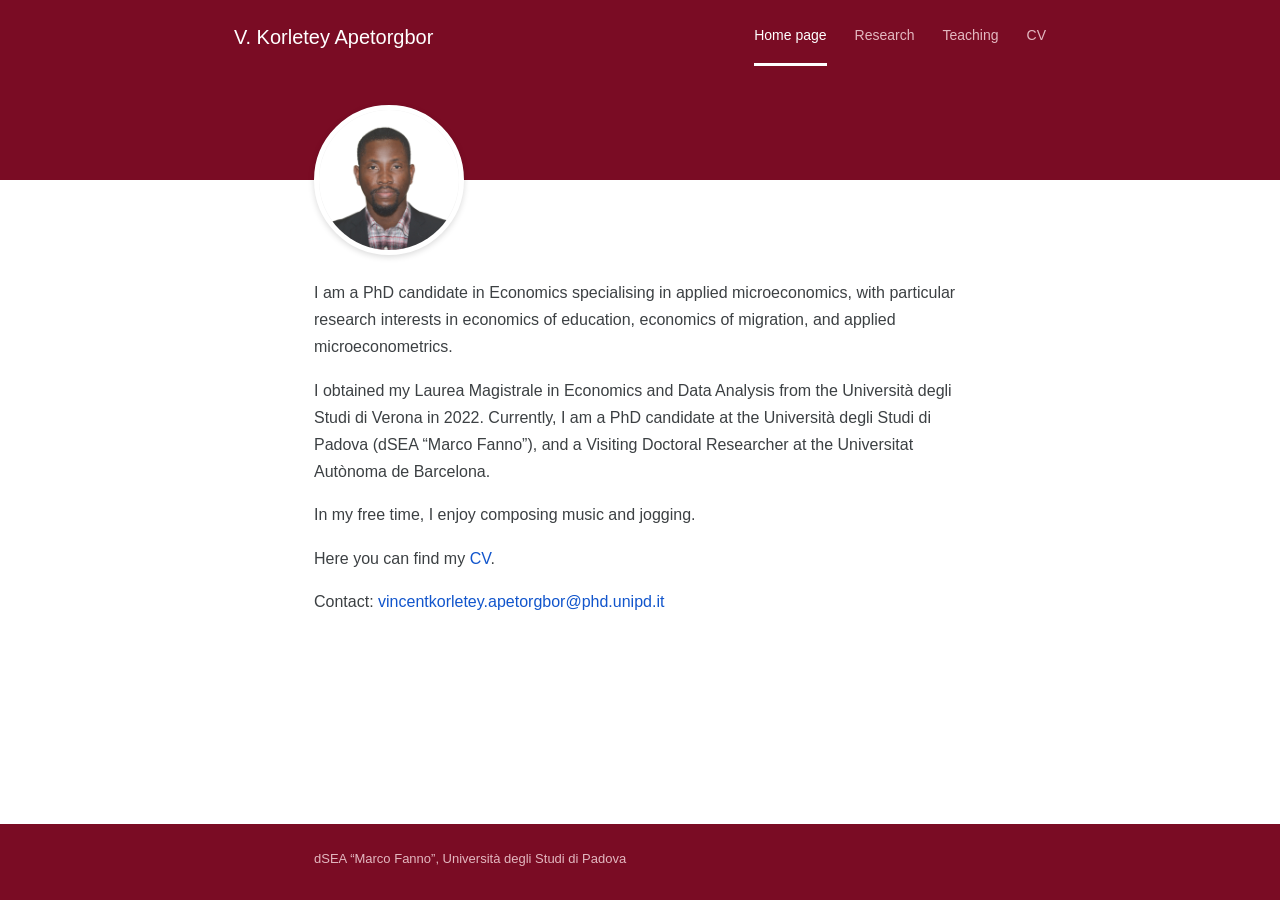
==== index.html @ 3eeb1f23 "Update title and description in index.html" ====
<!DOCTYPE html>
<html lang="en">
<head>
<meta charset="UTF-8">
<meta name="viewport" content="width=device-width, initial-scale=1.0">
<title>Vincent Korletey Apetorgbor</title>
<meta name="description" content="Vincent Korletey Apetorgbor, PhD candidate in Economics, Università degli Studi di Padova.">
<link rel="stylesheet" href="style.css">
<meta name="google-site-verification" content="UkVnWyFZT2XDwC2gfF7NHA3eXh8Y3wWSsGSMm6E1bMs" />
</head>
<body class="home">
<header class="site-nav">
  <div class="wrap">
    <a class="site-title" href="index.html">V. Korletey Apetorgbor</a>
    <nav class="tabs">
      <a href="index.html" class="active">Home page</a>
      <a href="research.html">Research</a>
      <a href="teaching.html">Teaching</a>
      <a href="cv.html">CV</a>
    </nav>
  </div>
</header>
<div class="hero-band"></div>
<main>
  <div class="wrap">
   <div class="avatar"><img src="Vincent.jpg" alt="Vincent Korletey Apetorgbor"></div>

    <p>I am a PhD candidate in Economics specialising in applied microeconomics,
      with particular research interests in economics of education, economics of 
      migration, and applied microeconometrics.</p>

    <p>I obtained my Laurea Magistrale in Economics and Data Analysis from the Università
    degli Studi di Verona in 2022. Currently, I am a PhD candidate at the
    Università degli Studi di Padova (dSEA &ldquo;Marco Fanno&rdquo;), and a
    Visiting Doctoral Researcher at the Universitat Aut&ograve;noma de
    Barcelona.</p>

    <p>In my free time, I enjoy composing music and jogging.</p>

    <p>Here you can find my <a href="cv.html">CV</a>.</p>

    <p>Contact: <a href="mailto:vincentkorletey.apetorgbor@phd.unipd.it">vincentkorletey.apetorgbor@phd.unipd.it</a></p>
  </div>
</main>

<footer>
  <div class="wrap">
    dSEA &ldquo;Marco Fanno&rdquo;, Universit&agrave; degli Studi di Padova
  </div>
</footer>
</body>
</html>
---- style.css ----
:root{
  --text: #202124;
  --text-soft: #3c4043;
  --link: #1155CC;
  --link-visited: #1155CC;
  --rule: #e0e0e0;
  --nav-active: #202124;
  --max-w: 700px;
  --burgundy: #7A0C24;
  --burgundy-text-soft: #E3B8C0;
}

*{ box-sizing: border-box; }

body{
  margin: 0;
  background: #ffffff;
  color: var(--text);
  font-family: "Helvetica Neue", Arial, "Segoe UI", sans-serif;
  font-size: 16px;
  line-height: 1.7;
  min-height: 100vh;
  display: flex;
  flex-direction: column;
}

a{ color: var(--link); text-decoration: none; }
a:hover{ text-decoration: underline; }
a:focus-visible{ outline: 2px solid var(--link); outline-offset: 2px; }

.wrap{
  max-width: var(--max-w);
  margin: 0 auto;
  padding: 0 24px;
}

/* Nav */
header.site-nav{
  background: var(--burgundy);
  border-bottom: none;
}
header.site-nav .wrap{
  max-width: 860px;
  display: flex;
  align-items: center;
  justify-content: space-between;
  padding-top: 20px;
  padding-bottom: 0;
}
.site-title{
  font-size: 20px;
  font-weight: 400;
  color: #ffffff;
  padding-bottom: 16px;
  text-decoration: none;
}
nav.tabs{
  display: flex;
  gap: 28px;
}
nav.tabs a{
  color: var(--burgundy-text-soft);
  font-size: 14px;
  padding-bottom: 16px;
  border-bottom: 3px solid transparent;
}
nav.tabs a:hover{
  color: #ffffff;
  text-decoration: none;
}
nav.tabs a.active{
  color: #ffffff;
  border-bottom-color: #ffffff;
}

@media (max-width: 560px){
  header.site-nav .wrap{ flex-direction: column; align-items: flex-start; }
  nav.tabs{ gap: 18px; flex-wrap: wrap; padding-bottom: 12px; }
}

.hero-band{
  background: var(--burgundy);
  height: 110px;
}
body.home main{ padding-top: 0; }

/* Main content */
main{
  flex: 1 0 auto;
  padding: 48px 0 80px;
}

h1{
  font-size: 26px;
  font-weight: 400;
  margin: 0 0 20px;
  color: var(--text);
}
h2{
  font-size: 18px;
  font-weight: 500;
  margin: 36px 0 12px;
  color: var(--text);
}
h2:first-child{ margin-top: 0; }

p{ margin: 0 0 16px; color: var(--text-soft); }

.avatar{
  width: 150px;
  height: 150px;
  border-radius: 50%;
  background: #eeeeee;
  color: #9aa0a6;
  display: flex;
  align-items: center;
  justify-content: center;
  font-size: 13px;
  text-align: center;
  margin: -75px 0 24px;
  overflow: hidden;
  border: 5px solid #ffffff;
  box-shadow: 0 2px 6px rgba(0,0,0,0.15);
}
.avatar img{ width: 100%; height: 100%; object-fit: cover; display: block; }

.entry{ margin-bottom: 26px; }
.entry:last-child{ margin-bottom: 0; }
.entry-title{ color: var(--text); font-weight: 500; }
.entry-meta{ color: var(--text-soft); font-size: 14.5px; margin-top: 2px; }
.entry-desc{ margin-top: 6px; font-size: 15px; }
.tag{
  display: inline-block;
  font-size: 12px;
  color: var(--text-soft);
  border: 1px solid var(--rule);
  border-radius: 3px;
  padding: 1px 7px;
  margin-left: 6px;
}

ol.pubs{ padding-left: 20px; margin: 0; }
ol.pubs li{ margin-bottom: 16px; color: var(--text-soft); font-size: 15px; }
ol.pubs li .venue{ font-style: italic; }

.cv-download{
  display: inline-block;
  border: 1px solid #dadce0;
  border-radius: 4px;
  padding: 9px 16px;
  font-size: 14px;
  color: var(--text);
  margin-top: 6px;
}
.cv-download:hover{ background: #f8f9fa; text-decoration: none; }

.note{ font-size: 13px; color: #9aa0a6; margin-top: 18px; }

footer{
  flex-shrink: 0;
  background: var(--burgundy);
  border-top: none;
  padding: 24px 0 30px;
  margin-top: 40px;
  font-size: 13px;
  color: var(--burgundy-text-soft);
}
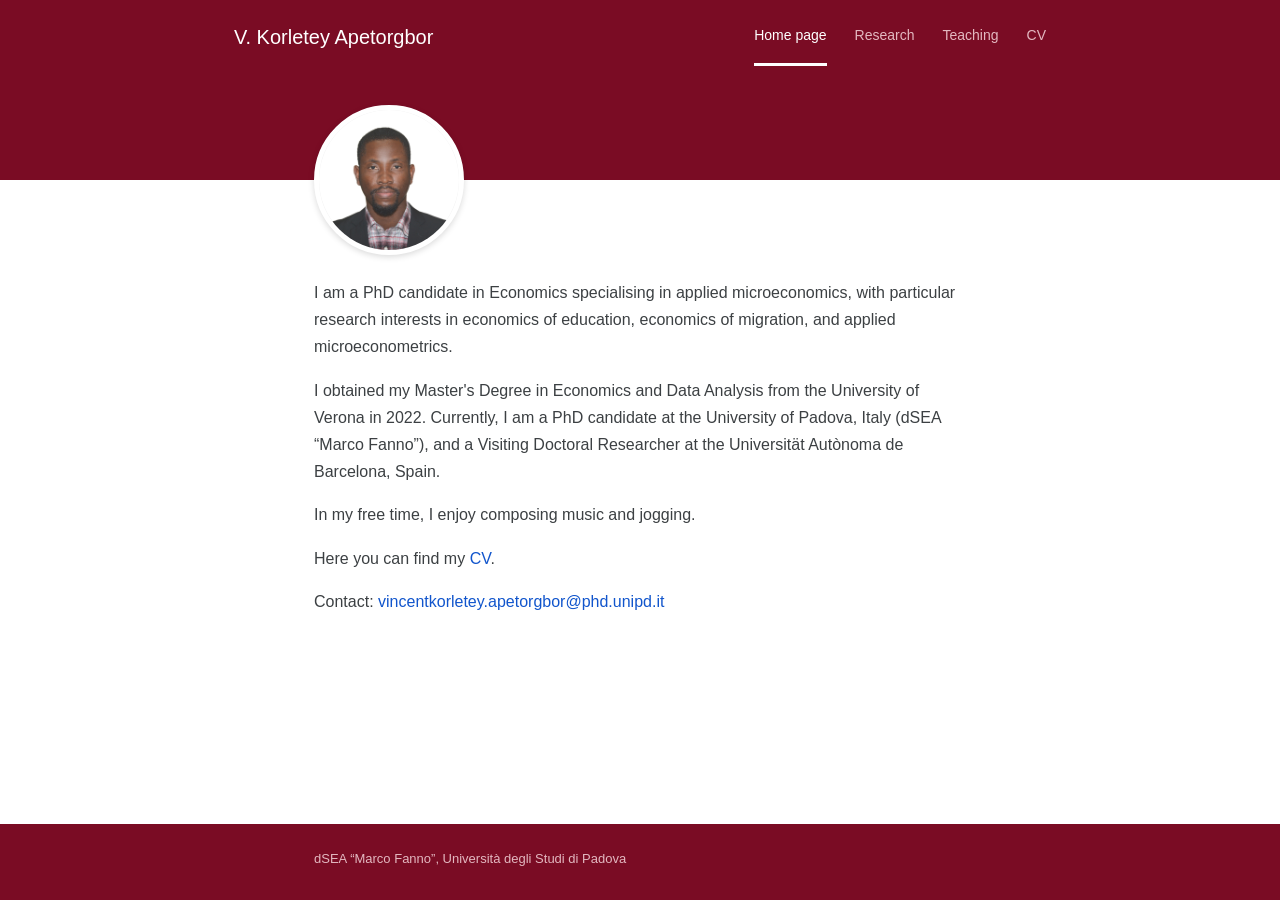
==== commit dff2db4c: "Revise education and research details in index.html Updated educational background and affiliations." ====
--- a/index.html
+++ b/index.html
@@ -3,8 +3,8 @@
 <head>
 <meta charset="UTF-8">
 <meta name="viewport" content="width=device-width, initial-scale=1.0">
-<title>Vincent Korletey Apetorgbor</title>
-<meta name="description" content="Vincent Korletey Apetorgbor, PhD candidate in Economics, Università degli Studi di Padova.">
+<title>V. Korletey Apetorgbor</title>
+<meta name="description" content="V. Korletey Apetorgbor, PhD candidate in Economics, Università degli Studi di Padova.">
 <link rel="stylesheet" href="style.css">
 <meta name="google-site-verification" content="UkVnWyFZT2XDwC2gfF7NHA3eXh8Y3wWSsGSMm6E1bMs" />
 </head>
@@ -29,11 +29,11 @@
       with particular research interests in economics of education, economics of 
       migration, and applied microeconometrics.</p>
 
-    <p>I obtained my Laurea Magistrale in Economics and Data Analysis from the Università
-    degli Studi di Verona in 2022. Currently, I am a PhD candidate at the
-    Università degli Studi di Padova (dSEA &ldquo;Marco Fanno&rdquo;), and a
-    Visiting Doctoral Researcher at the Universitat Aut&ograve;noma de
-    Barcelona.</p>
+    <p>I obtained my Master's Degree in Economics and Data Analysis from the 
+    University of Verona in 2022. Currently, I am a PhD candidate at the
+    University of Padova, Italy (dSEA &ldquo;Marco Fanno&rdquo;), and a
+    Visiting Doctoral Researcher at the Universität Aut&ograve;noma de
+    Barcelona, Spain.</p>
 
     <p>In my free time, I enjoy composing music and jogging.</p>
 
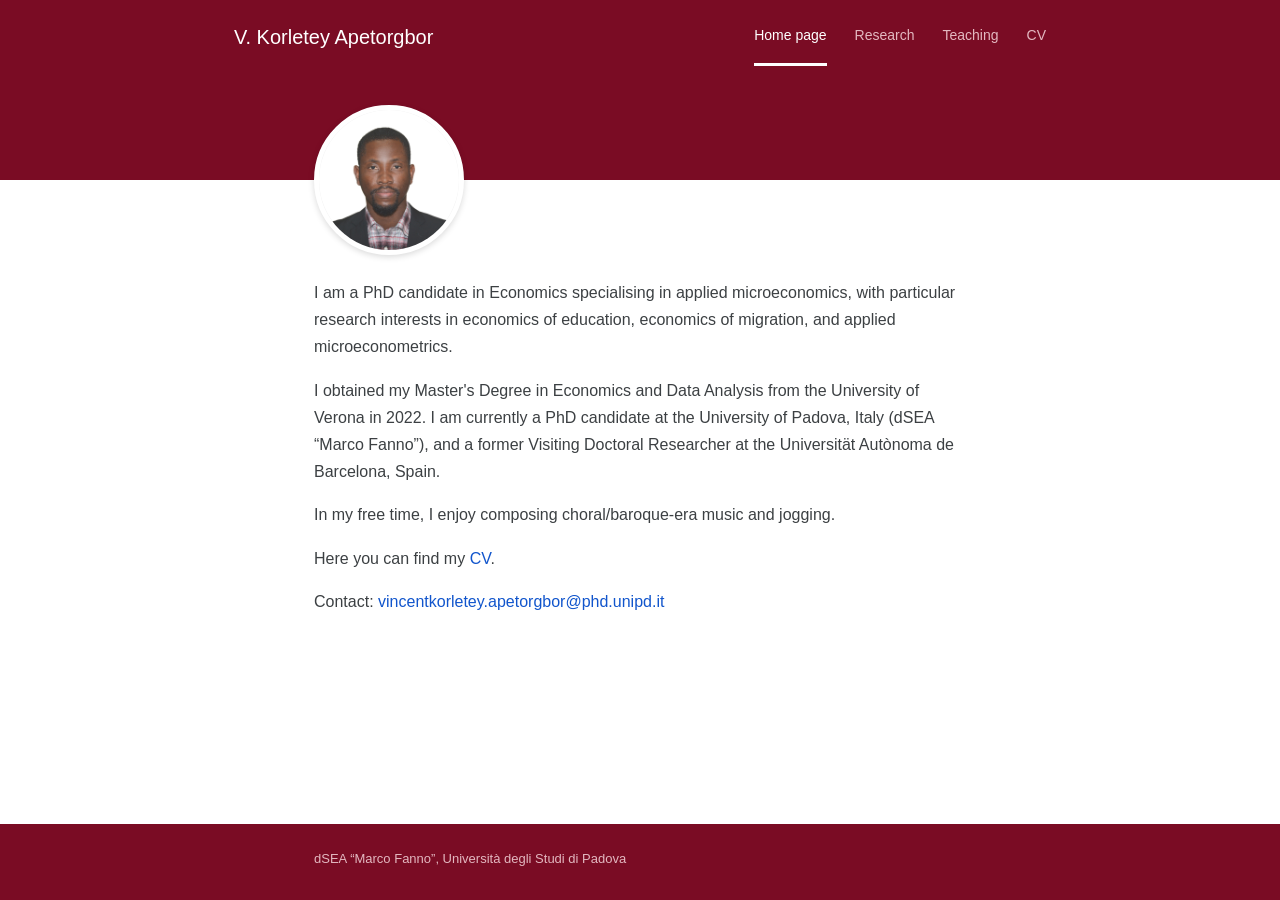
==== commit 5623ef35: "Update personal information in index.html" ====
--- a/index.html
+++ b/index.html
@@ -30,12 +30,12 @@
       migration, and applied microeconometrics.</p>
 
     <p>I obtained my Master's Degree in Economics and Data Analysis from the 
-    University of Verona in 2022. Currently, I am a PhD candidate at the
-    University of Padova, Italy (dSEA &ldquo;Marco Fanno&rdquo;), and a
+    University of Verona in 2022. I am currently a PhD candidate at the
+    University of Padova, Italy (dSEA &ldquo;Marco Fanno&rdquo;), and a former
     Visiting Doctoral Researcher at the Universität Aut&ograve;noma de
     Barcelona, Spain.</p>
 
-    <p>In my free time, I enjoy composing music and jogging.</p>
+    <p>In my free time, I enjoy composing choral/baroque-era music and jogging.</p>
 
     <p>Here you can find my <a href="cv.html">CV</a>.</p>
 
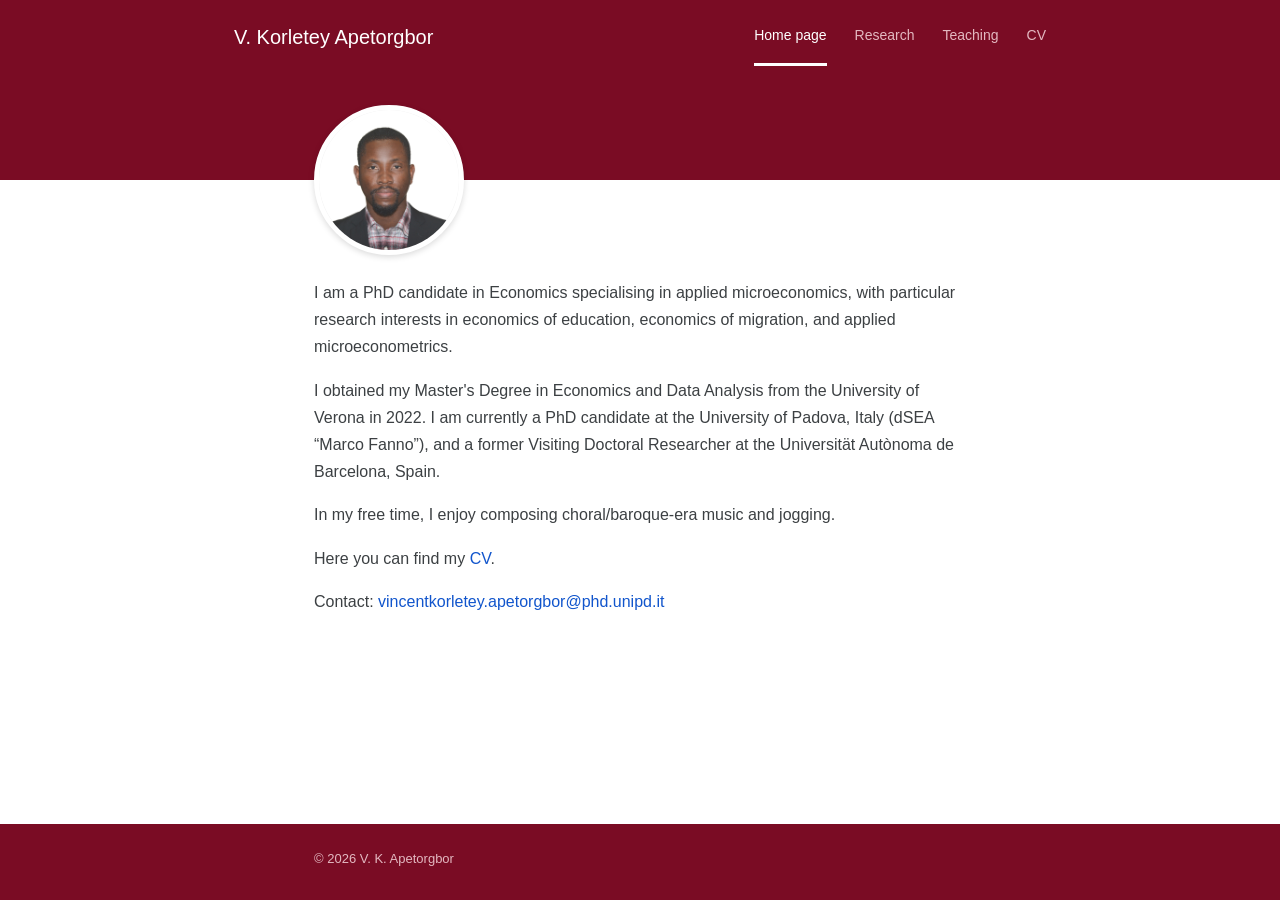
==== commit 8667feac: "Update footer copyright information" ====
--- a/index.html
+++ b/index.html
@@ -45,7 +45,7 @@
 
 <footer>
   <div class="wrap">
-    dSEA &ldquo;Marco Fanno&rdquo;, Universit&agrave; degli Studi di Padova
+    &copy; 2026 V. K. Apetorgbor
   </div>
 </footer>
 </body>
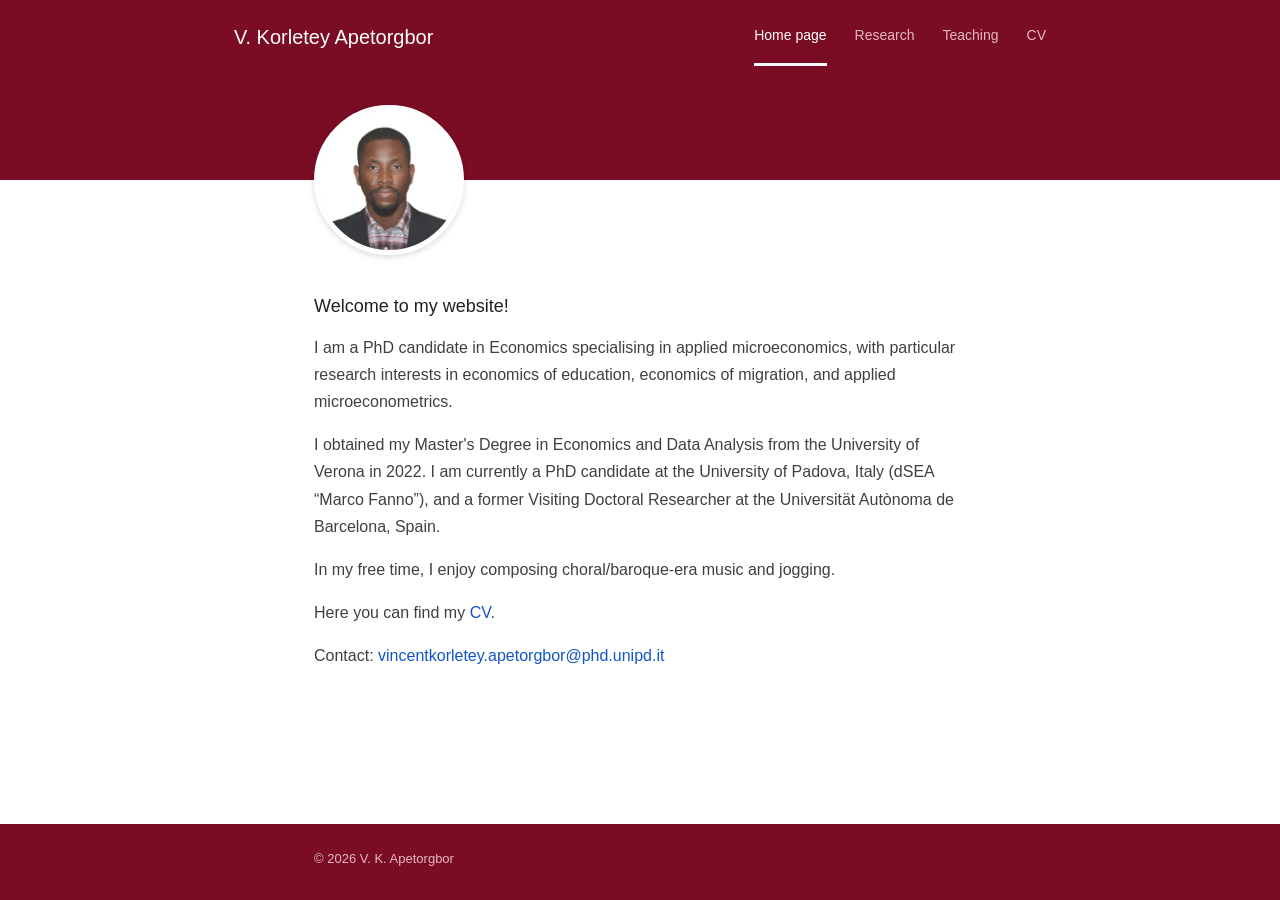
==== commit 9df26910: "Add welcome message to index.html" ====
--- a/index.html
+++ b/index.html
@@ -25,6 +25,7 @@
   <div class="wrap">
    <div class="avatar"><img src="Vincent.jpg" alt="Vincent Korletey Apetorgbor"></div>
 
+    <h2>Welcome to my website!</h2>
     <p>I am a PhD candidate in Economics specialising in applied microeconomics,
       with particular research interests in economics of education, economics of 
       migration, and applied microeconometrics.</p>
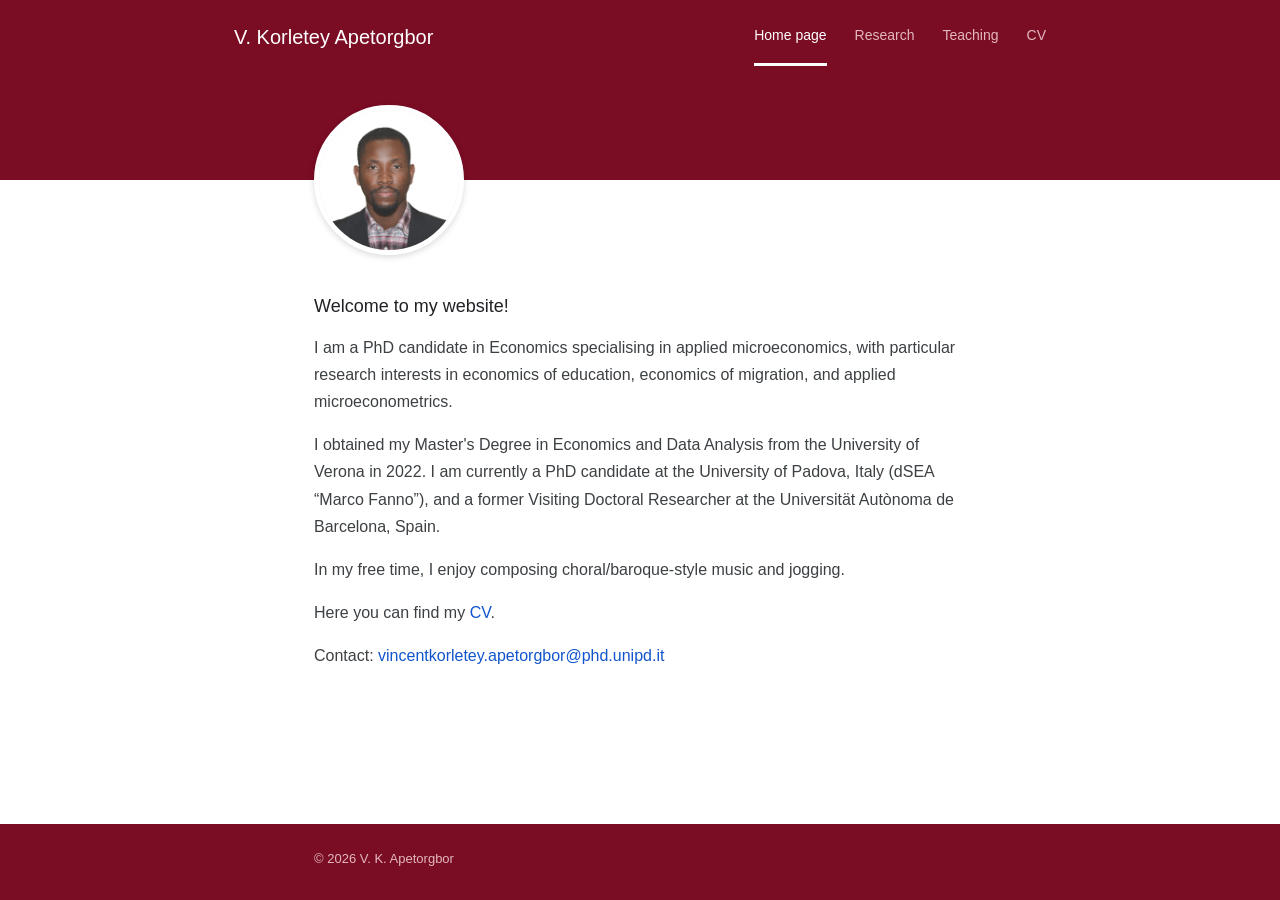
==== commit 7fbf348c: "Update music description from 'baroque-era' to 'baroque-style'" ====
--- a/index.html
+++ b/index.html
@@ -36,7 +36,7 @@
     Visiting Doctoral Researcher at the Universität Aut&ograve;noma de
     Barcelona, Spain.</p>
 
-    <p>In my free time, I enjoy composing choral/baroque-era music and jogging.</p>
+    <p>In my free time, I enjoy composing choral/baroque-style music and jogging.</p>
 
     <p>Here you can find my <a href="cv.html">CV</a>.</p>
 
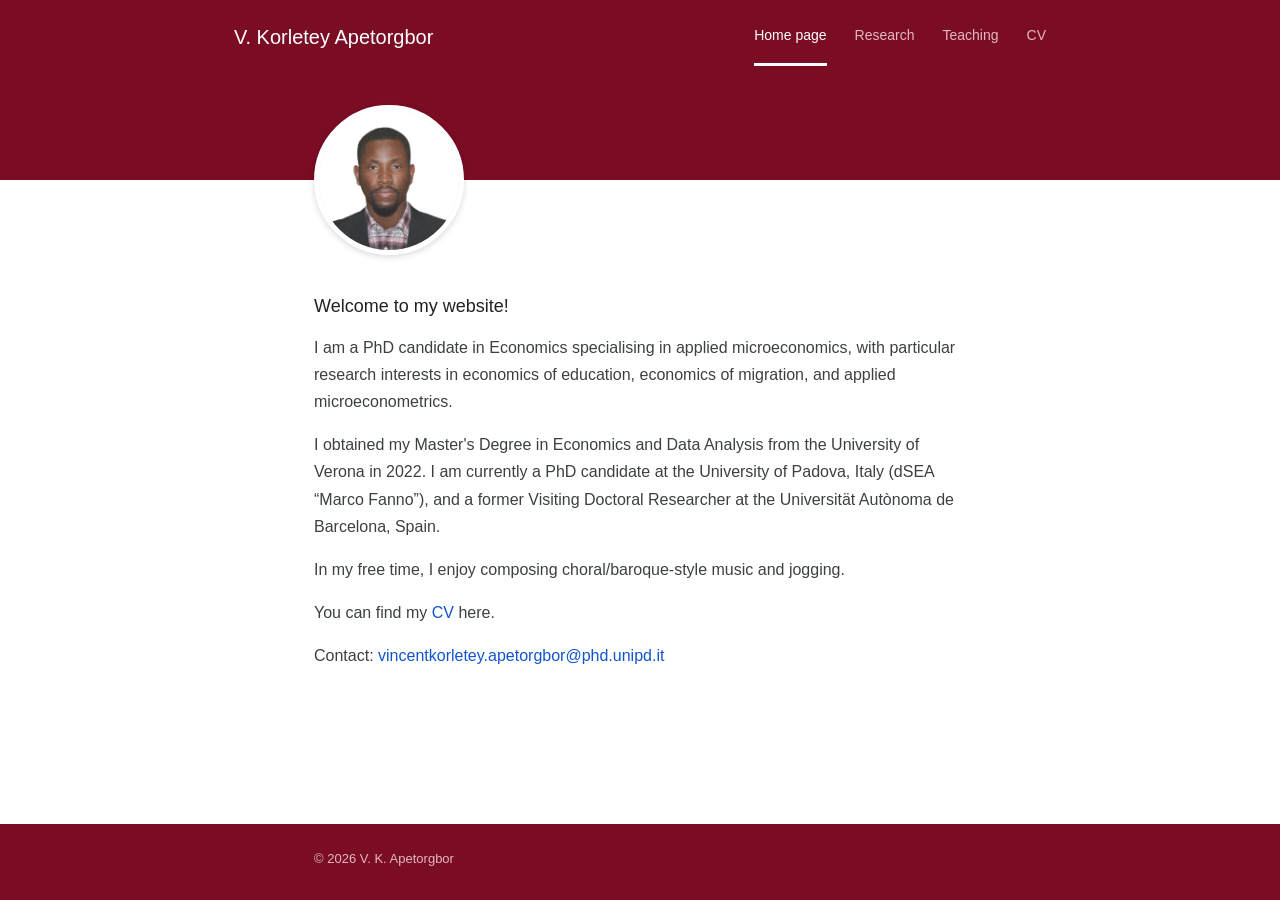
==== commit 81364c4f: "Rephrase CV link text in index.html" ====
--- a/index.html
+++ b/index.html
@@ -38,7 +38,7 @@
 
     <p>In my free time, I enjoy composing choral/baroque-style music and jogging.</p>
 
-    <p>Here you can find my <a href="cv.html">CV</a>.</p>
+    <p>You can find my <a href="cv.html">CV</a> here.</p>
 
     <p>Contact: <a href="mailto:vincentkorletey.apetorgbor@phd.unipd.it">vincentkorletey.apetorgbor@phd.unipd.it</a></p>
   </div>
